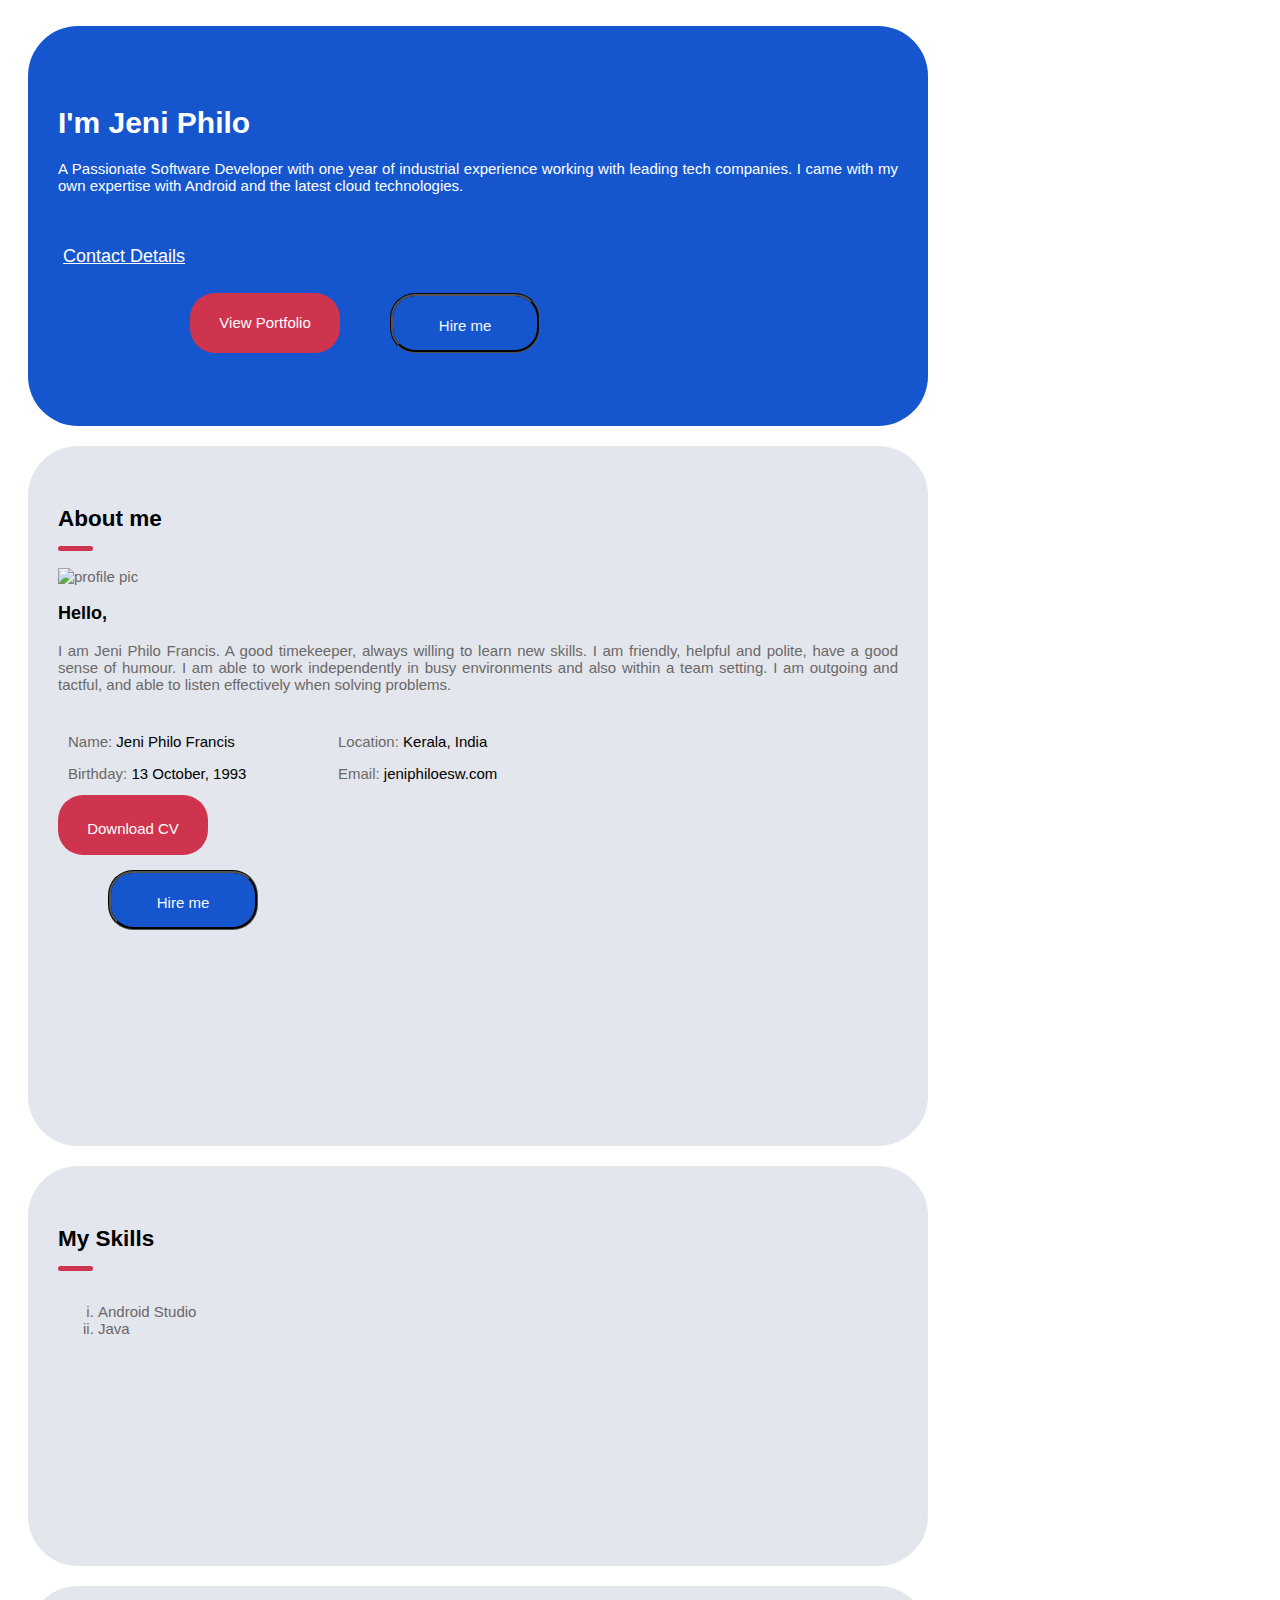
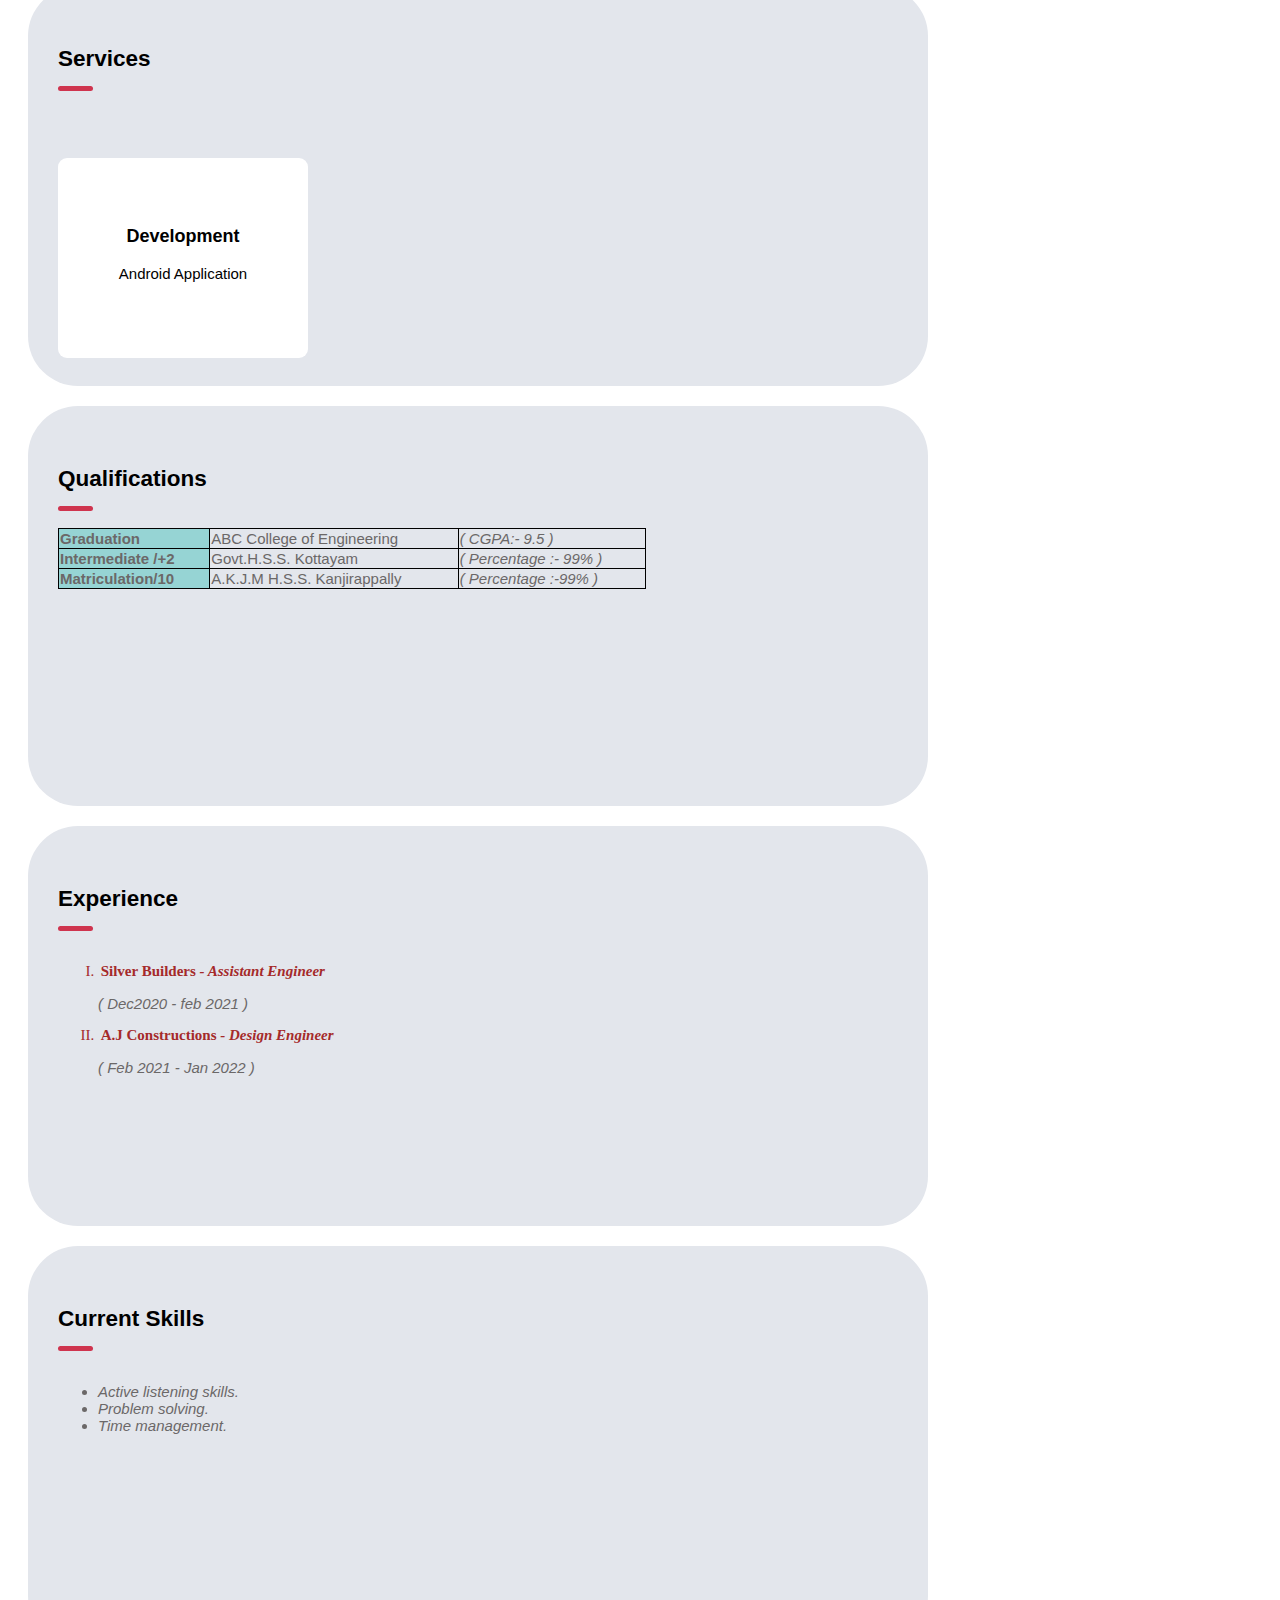
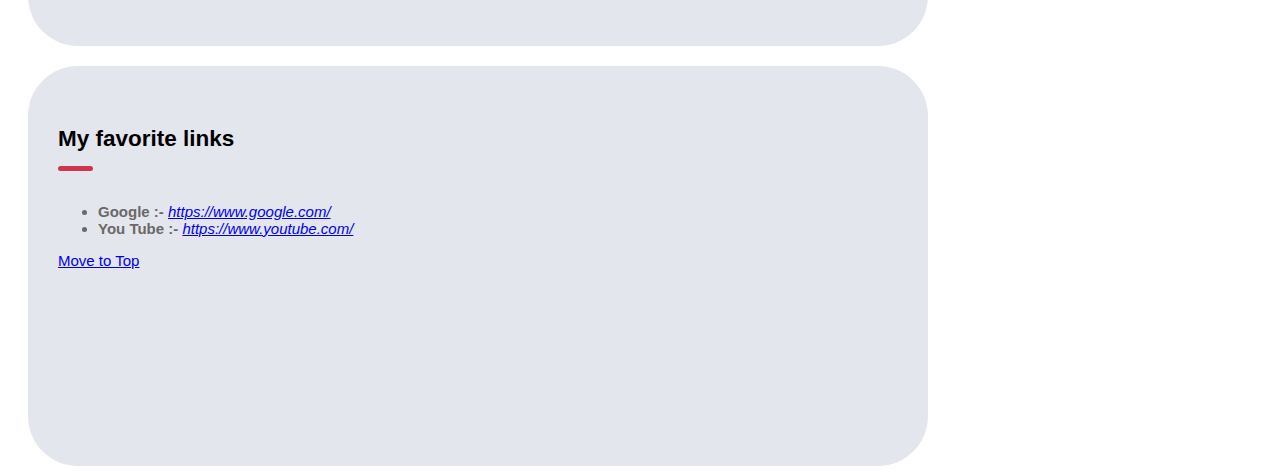
==== index.html @ 9dc1f459 "Add files via upload" ====
<!DOCTYPE html>
<html>
   
<head> 
    <link rel="stylesheet" href="myresumecss.css" type="text/css"></link>
    
    <title>  
        Jeni Philo Francis 
    </title>
</head>

<body>
<!-- The contents in the page visible to the user comes under body tag. -->
<br>
<div class="description">
<h1> I'm Jeni Philo </h1>
<p > A Passionate Software Developer with one year of industrial experience
    working with leading tech companies. I came with my own expertise with
    Android and the latest cloud technologies.
<br/>

</p>
<br/>
<a class="contacts" href="contactdetails.html"> Contact Details</a>
<br/>

<div class ="viewbutton my-div-0">
    <p>
        View Portfolio
    </p>
    <!-- <img src="https://www.google.com/url?sa=i&url=https%3A%2F%2Fwww.flaticon.com%2Fpremium-icon%2Fmail_666162&psig=AOvVaw2ggRSZdCzppVELH-MJvFXC&ust=1644228983227000&source=images&cd=vfe&ved=0CAsQjRxqFwoTCIDe2rfs6vUCFQAAAAAdAAAAABAK"
    alt="mail Logo" width="30px" height="30px">-->
    </div>
    <div class ="btnhireme my-div-0">
<p>
    Hire me 
</p>
</div>

</div>
<div class="divspacing">
   
</div>
<div class="about">
    <h2 class =" cardheadding"> About me </h2>
    <div>
        <br>
        <img src= "https://assets.webiconspng.com/uploads/2016/11/account_avatar_male_man_person_profile_user_icon_434194.png"alt="profile pic" width= "100" height="125" >
<!---->
        <h3> Hello, </h3>
    <p class="classbody" > 
    I am Jeni Philo Francis. A good timekeeper, always willing to learn new skills.
    I am friendly, helpful and polite, have a good sense of humour. 
    I am able to work independently in busy environments and also within a team setting.
    I am outgoing and tactful, and able to listen effectively when solving problems.</p>
        
    <div class="division">
        <p>Name: <span class="text-dark">Jeni Philo Francis </span></p>
        <p>Birthday: <span class="text-dark">13 October, 1993</span></p>
    </div>
    <div class="division">
        <p>Location: <span class="text-dark">Kerala, India</span></p>
        <p>Email: <span class="text-dark">jeniphiloesw.com</span></p>
    </div>
    <br>
<div>
</div>
    <div class ="cv">
        <p>
           Download CV
        </p>
    </div>
    <div class ="sechire">
        <p>
              Hire me
        </p>
        
    </div>
</div>

</div>    

<div class="divspacing"></div>

<div class="secabout">
    <h2 class =" cardheadding"> My Skills </h2>
<br>
<div class="classecsbody">
    <ol type="i">
        <li>Android Studio</li>
        <li>Java</li> 
    </ol> 
</div>
</div>

<div class="divspacing"></div>

<div class="secabout">
    <h2 class =" cardheadding"> Services </h2>
<br>
<div class="servicebody">
<h3> Development</h3>
<p>
    Android Application
</p>

</div>
</div>

<div class="divspacing"></div>
<div class="secabout">
<h2> Qualifications </h2>
<br>
<table 
style="width:70%" >
    <tr>
      <th> Graduation</th>
      <td>ABC College of Engineering</td>
      <td><em> ( CGPA:- 9.5 )</em></td>
    </tr>
    <tr>
      <th>Intermediate /+2</th>
      <td>Govt.H.S.S. Kottayam</td>
      <td><em>( Percentage :- 99% )</em></td>
    </tr>
    <tr>
      <th>Matriculation/10 </th>
      <td>A.K.J.M H.S.S. Kanjirappally</td>
      <td><em>( Percentage :-99% )</td>
    </tr>
  </table>
</div>



<div class="divspacing"></div>
<div class="secabout">
    <h2> Experience </h2>
    <br/>
    <ol type="I"> 
        <li class="one"><strong> Silver Builders <em> - Assistant Engineer </em> </strong> </li>
        <p> <em> ( Dec2020 - feb 2021 )</em> </p>
        <li 
        class="one"><strong> A.J Constructions <em> - Design Engineer </em> </strong> 
        </li>
        <p><em>  ( Feb 2021 - Jan 2022 ) </em> </p>
        </ol>
</div>



<div class="divspacing"></div>
<div class="secabout">
    <h2> Current Skills </h2>
    <br/>
    <ul> 
        <li> <em>  Active listening skills.</em> </li>
        <li> <em> Problem solving.</em></li>
        <li> <em>  Time management.</em></li>
        </ul>
</div>

<div class="divspacing"></div>
<div class="secabout">
    <h2>  My favorite links </h2>
<br/>
<ul>
<li>  <strong> Google :- </strong> <a href="https://www.google.com/"  target="_blank"> <em> https://www.google.com/ </em> </a> </li> 
<li>  <strong> You Tube :-</strong> <a href=" https://www.youtube.com/"  target="_blank"><em> https://www.youtube.com/ </em> </a> </li> 
</ul>

<a href="#top"> Move to Top</a>

</body>

</html>
---- myresumecss.css ----
h3{
    font-family: Arial, Helvetica, sans-serif;
    font-size: large;
    color: black;
    padding: left 3pt;
}
.one{
    font-family: serif;
    padding-left: 2pt;
    color: brown;

}
.box{
    width: 350px;
    height: 150px;
    margin: 10px;
    padding: 25px;
    border: 5px solid black;
}
.description{
    background-color:rgb(21, 86, 207);
    color:white;
    padding: 60px 30px;
    box-sizing: border-box;
    border-radius: 50px;
    width: 900px;
    height: 400px;
    font-size: 15px;
    text-align:left;
    margin-left: 20px;
    text-align: justify;
    font-family: Arial, Helvetica, sans-serif;
}
.viewbutton{
    float: left;
    margin-top: 50px;
    cursor: pointer;
    border-radius: 25px;
    color: #fff;
    padding: 6px; 
    width: 150px;
    height: 60px;  
    background: #cf344e;
    font-size: 15px;
    text-align: center;
    box-sizing: border-box;
  }
  
  .divspacing{
    
      height: 20px;
  }
  .classecbody{
      margin-top: 35px;
  }

  .btnhireme{
    float: left;
    margin-top: 50px;
    margin-left: 50px;
    cursor: pointer;
    border-radius: 25px;
    background: rgb(21, 86, 207);
    padding: 6px; 
    width: 150px;
    height: 60px;  
    color: rgb(247, 247, 247);
    font-size: 15px;
    text-align: center;
    box-sizing: border-box;
    border-style: groove;
    border-color: black;
  }

  .cv{
    box-sizing: border-box;
    margin-top:70px;
    cursor: pointer;
    border-radius: 25px;
    color: #fff;
    padding: 10px; 
    width: 150px;
    height: 60px;  
    background: #cf344e;
    font-size: 15px;
    text-align: center;
  }
  .cv:hover{
    background: rgb(21, 86, 207);
    cursor: pointer;
  }
  .sechire{
    box-sizing: border-box;
    float: left;
    margin-top: 15px;
    margin-left: 50px;
    cursor: pointer;
    border-radius: 25px;
    background: rgb(21, 86, 207);
    padding: 6px;
    width: 150px;
    height: 60px;  
    color: rgb(247, 247, 247);
    font-size: 15px;
    text-align: center;
    border-style: groove;
    border-color: black;
  }
  .sechire:hover{
    background: #cf344e;
    cursor: pointer;
  }
table,td {
    border:1px solid black;
    border-collapse: collapse;
  }
  th{
    background-color: #96D4D4; 
    border:1px solid black;
  }
  .viewbutton:hover {
    background-color: rgb(58, 147, 231);
    cursor: pointer;
  }
  .btnhireme:hover{
      background-color: rgb(228, 233, 238);
      color: #000;
      cursor: pointer;
  }
.about{ 
    background-color:rgb(227, 230, 236);
    color:rgb(107, 104, 104);
    padding: 60px 30px;
    box-sizing: border-box;
    border-radius: 50px;
    width: 900px;
    height: 700px;
    font-size: 15px;
    text-align:left;
    margin-left: 20px;
    text-align: justify;
    font-family: Arial, Helvetica, sans-serif;
}
.secabout{
  background-color:rgb(227, 230, 236);
    color:rgb(107, 104, 104);
    padding: 60px 30px;
    box-sizing: border-box;
    border-radius: 50px;
    width: 900px;
    height: 400px;
    font-size: 15px;
    text-align:left;
    margin-left: 20px;
    text-align: justify;
    font-family: Arial, Helvetica, sans-serif;
}
.about h2::before{
    top: 40px;
    content: "";
    height: 5px;
    width: 35px;
    position:absolute;
    border-radius: 4px;
    background-color: #cf344e;
}
 .secabout h2::before{
  top: 40px;
  content: "";
  height: 5px;
  width: 35px;
  position:absolute;
  border-radius: 4px;
  background-color: #cf344e;

}
.about h2, .secabout h2{
    color: #000;
    position:relative;
    margin-top: 0%;
}
.division{
    float: left;
    border-radius: 25px;
    padding: 10px; 
    width: 250px;
    height: 60px;  
}
.text-dark{
    color: #000;
}
.servicebody{
    float: left;
    margin-top: 50px;
    cursor: pointer;
    border-radius: 9px;
    color: #000;
    padding: 50px; 
    width: 250px;
    height: 200px;  
    background: #fff;
    font-size: 15px;
    text-align: center;
    box-sizing: border-box;
}
.servicebody:hover{
    background-color: #cf344e; 
    color: #fff;
}
.contacts{
  float: left;
  color: #fff;
  margin: 5px;;
  font-size: large;
  margin-top: 20px;
}
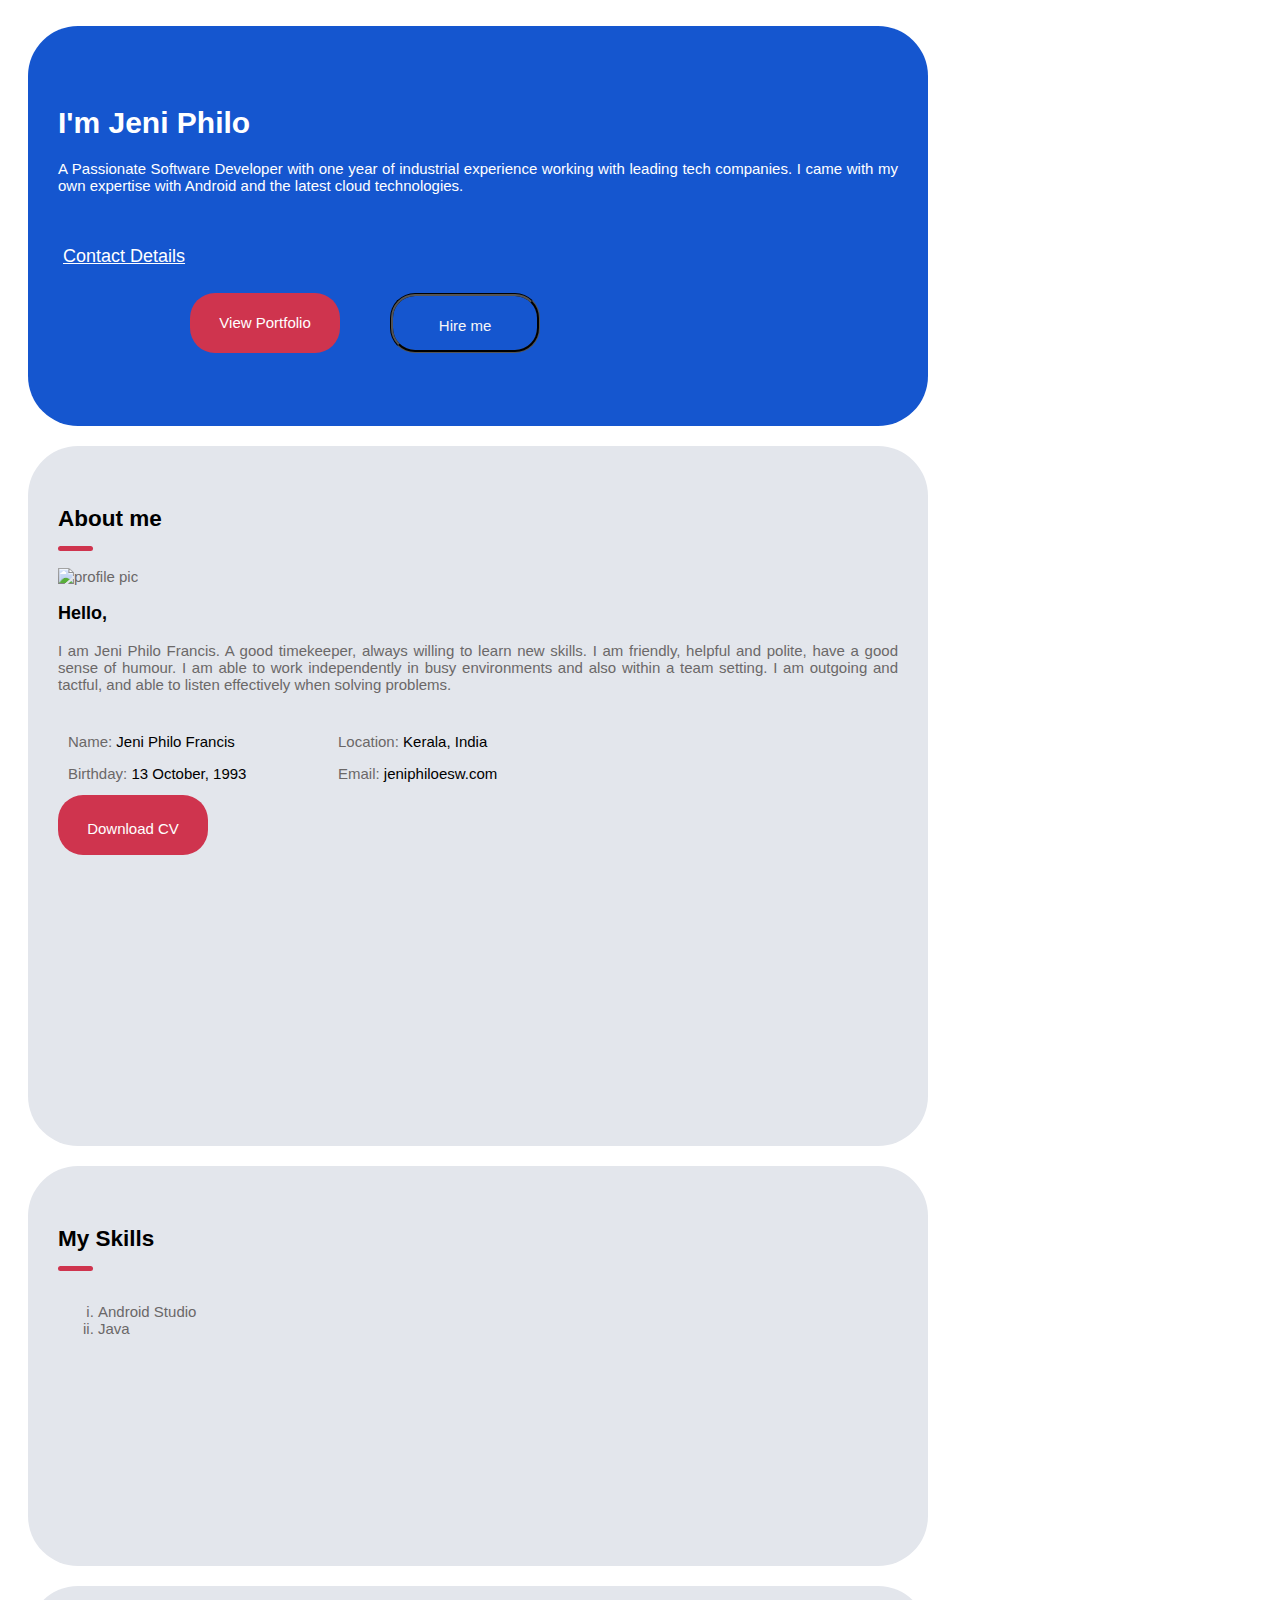
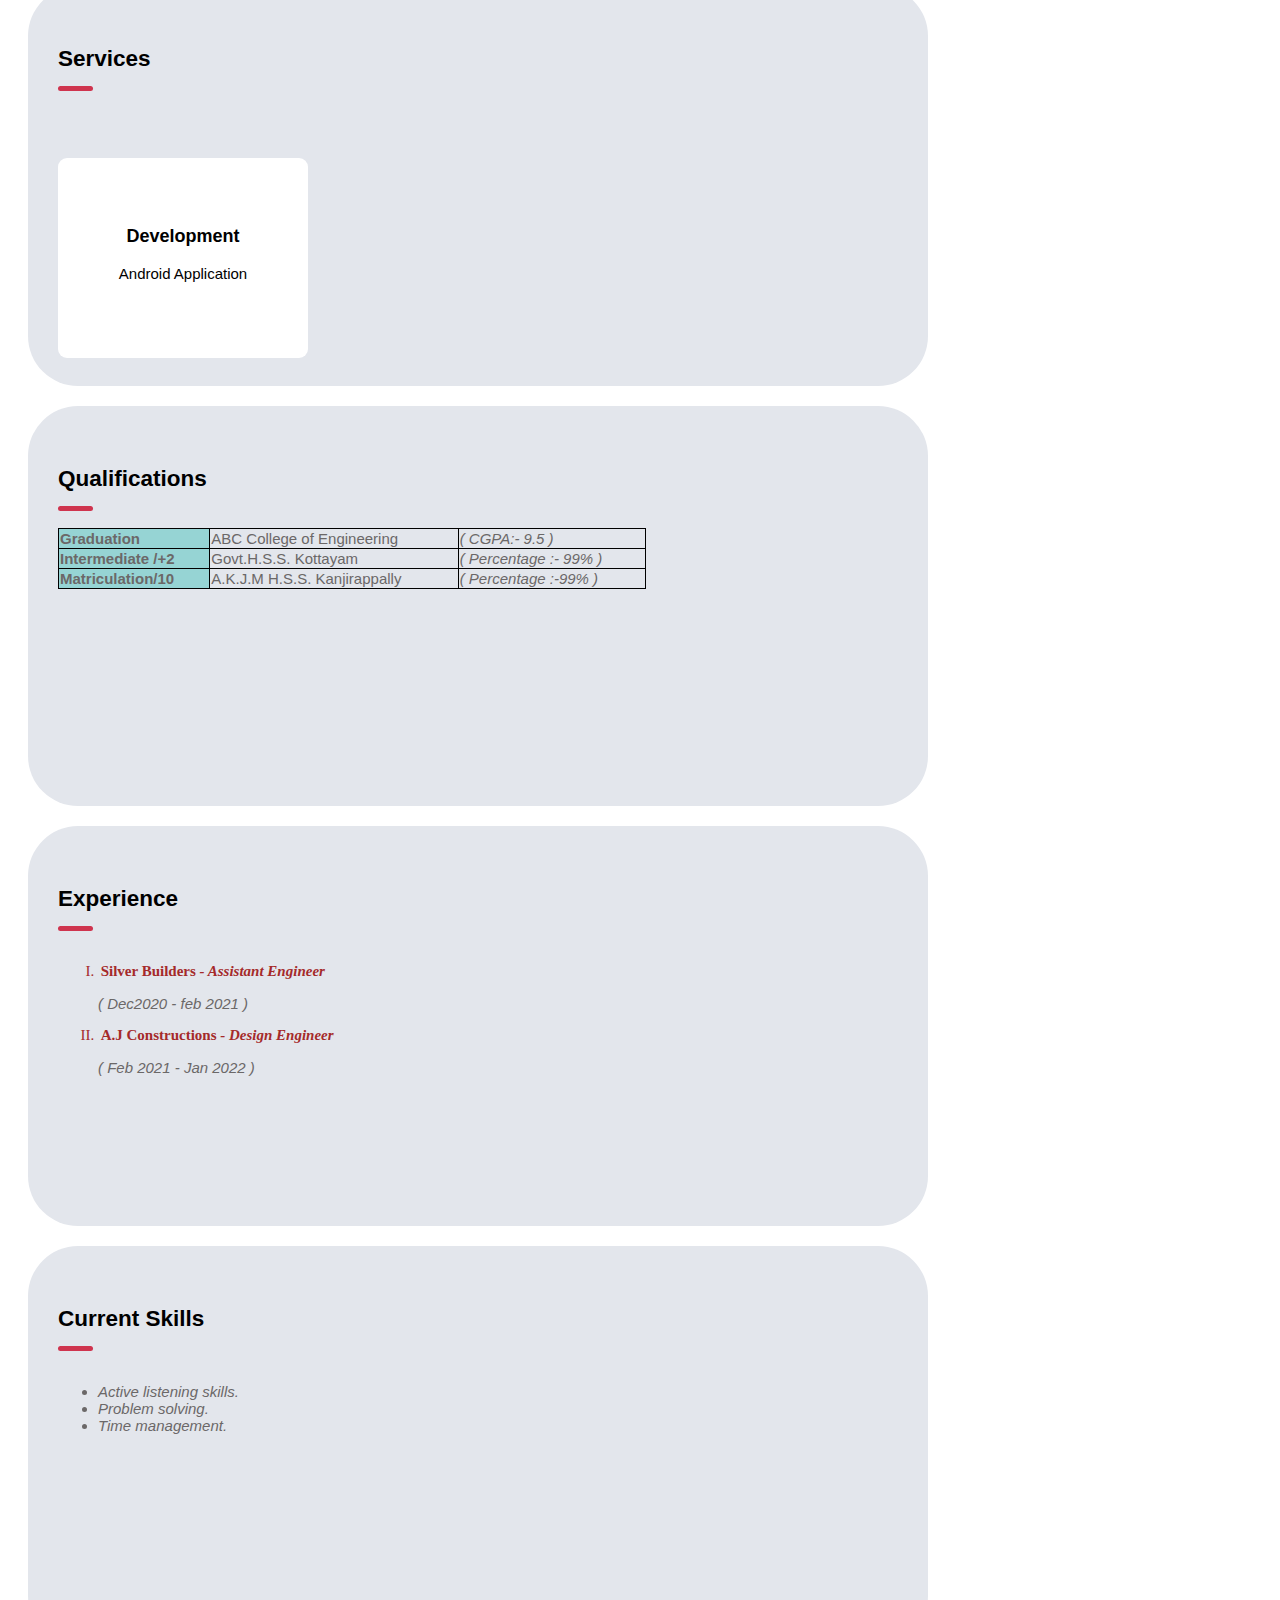
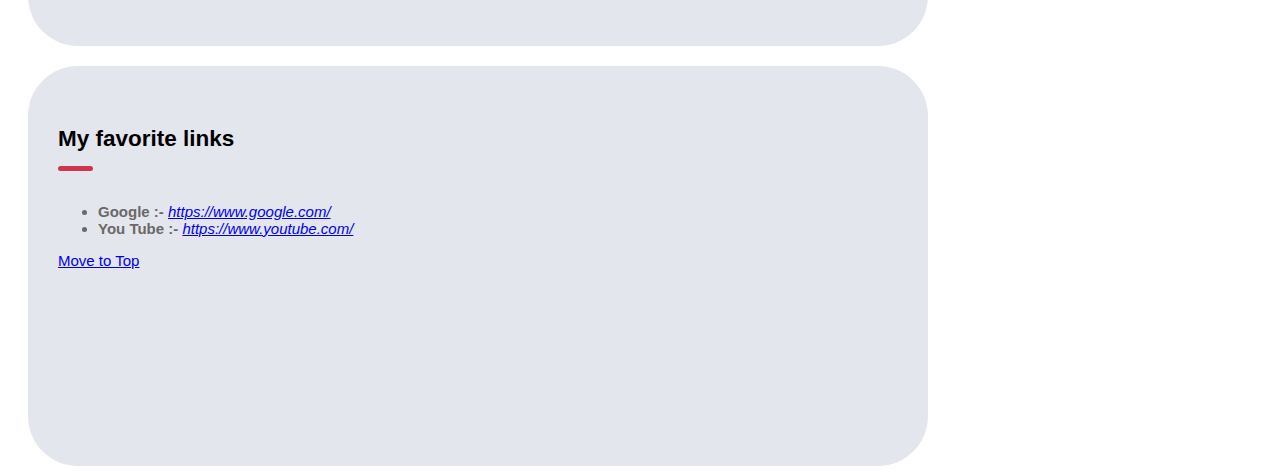
==== commit 58dd24f5: "Update index.html" ====
--- a/index.html
+++ b/index.html
@@ -70,12 +70,7 @@
            Download CV
         </p>
     </div>
-    <div class ="sechire">
-        <p>
-              Hire me
-        </p>
-        
-    </div>
+   
 </div>
 
 </div>    
@@ -173,4 +168,4 @@
 
 </body>
 
-</html>+</html>
